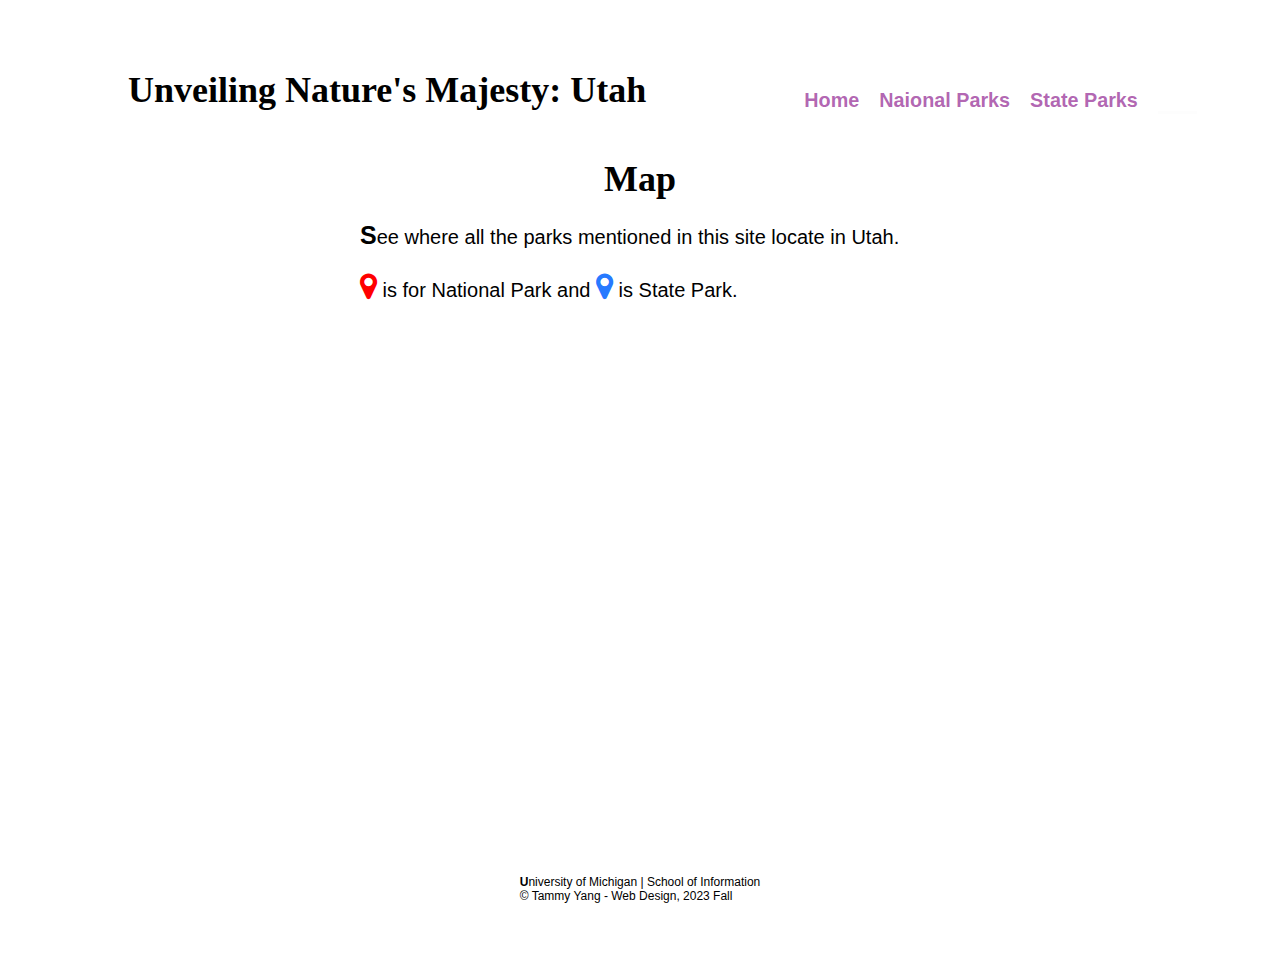
==== map.html @ 2d9d7cff "Add files via upload" ====
<!DOCTYPE html>
<html lang="en">
  <head>
    <meta charset="utf-8">
    <link rel="shortcut icon" type="image/png" href="images/illu.JPG"/>
    <link rel="stylesheet" type="text/css" href="css/html5reset.css">
    <link rel="stylesheet" type="text/css" href="css/style.css">
    <link rel="stylesheet" href="https://cdnjs.cloudflare.com/ajax/libs/font-awesome/4.7.0/css/font-awesome.min.css">
    <meta name="viewport" content="width=device-width, initial-scale=1.0">
    <title>Beauty of Utah</title>
  </head>


  <body>
        <a class = "skip" href="#map">Skip to Main Content</a>
        <header>
          <nav>
            <h1>Unveiling Nature's Majesty: Utah</h1>
            <ul class="nav_links">
              <li class="nav_item"><a href="index.html">Home</a></li>
              <li class="nav_item"><a href="nationalparks.html">Naional Parks</a></li>
              <li class="nav_item"><a href="statepark.html">State Parks</a></li>
              <li class="nav_item"><a href="#map" id='current'>Map</a></li>
            </ul>
        </nav>
      </header>

    <main class="map">
        <h2> Map </h2>
        <p>See where all the parks mentioned in this site locate in Utah.</p>
        <p><i class="fa fa-map-marker" style="font-size:30px;color:red"></i> is for National Park and <i class="fa fa-map-marker" style="font-size:30px;color:rgba(0, 98, 255, 0.862)"></i> is State Park.</p>
      <iframe src="https://www.google.com/maps/d/u/0/embed?mid=1Lz3XJM-lihIGNfI7tPfE2flI7vGwWCc&ehbc=2E312F" width="640" height="480"></iframe>

    <footer>
    <p>University of Michigan | School of Information <br/>
        &copy; Tammy Yang - Web Design, 2023 Fall</p>
    </footer>
  </body>
</html>
---- css/style.css ----
#logo {
    display: none;
}

body {
    background-image: url('../images/saltflat/IMG_2285.jpg');
    background-repeat: no-repeat;
    background-size: cover;
    background-attachment: fixed;
}

header {
    display:flex;
    flex-direction: column;
    align-items: stretch;
}

nav {
    padding-top: 4%;
    display: flex;
    flex-direction: row;
}

.nav_links {
    display: flex;
    flex-direction: row;
    justify-content: flex-end;
    padding: 20px;
}

.nav_links li {
    list-style: none;
}

.nav_item a {
    text-decoration: none;
    color: rgba(128, 0, 128, 0.614);
    font-size: 110%;
}

.nav_item {
    margin: 0 10px;
    text-decoration: none;
    font-weight: bold;
}

.nav_links a:hover {
    color: wheat;
    transition: transform 0.3s ease;
    border-bottom: 3px solid rgb(253, 253, 253);
}

.nav_links a:focus, .nav_links a:active {
    color: wheat;
    border-bottom: 3px solid rgb(253, 253, 253);
}

#current {
    color: white;
    border-bottom: 3px solid rgb(253, 253, 253);
}

.skip {
    position: relative;
    top: -100px;
    left: 5px;
}

.skip:focus {
    position: relative;
    top: 10px;
    left: 5px;
}

p {
    font-family: Arial, Helvetica, sans-serif;
    margin: 3% 10%;
    font-size: 20px;
    text-align: justify;
}

p::first-letter {
    font-size:25px;
    font-weight: bold;
}

h1 {
    font-family: Georgia, 'Times New Roman', Times, serif;
    font-size: 36px;
    font-weight: bold;
    margin-left: 10%;
    margin-bottom: 40px;
}

h2 {
    text-align: center;
    font-size: 36px;
    font-weight: bold;
    margin-top: 1%;
}

h3 {
    margin: 7% 0% 1% 10%;
    font-size: 30px;
    font-weight: bold;;
}

h4 {
    font-family: Arial, Helvetica, sans-serif;
    margin: 5% 0% 2% 10%;
    font-size: 26px;
}

.button-container {
    text-align: center;
    margin: -10% auto;
  }

.website-button {
    display: inline-block;
    padding: 10px 20px;
    background-color: #4CAF50;
    color: white;
    text-decoration: none;
    border-radius: 5px;
    transition: background-color 0.3s ease;
    text-align: center;
  }

  .website-button:hover {
    background-color: #45a049;
  }

.gallery {
    margin: 1% 5%;
    display: grid;
    grid-template-columns: repeat(3, 1fr);
    /* grid-template-rows: repeat(4, 180px);  with a fixed height of 150px */
    gap: 15px;
    justify-content: center;
    align-items: center;
}

.gallery img {
    width: 100%;
    height: 100%;
    object-fit: cover;
    border-radius: 10px;
    box-shadow: 0 0 10px rgba(0, 0, 0, 0.1);
    transition: transform 0.3s ease;
    opacity: 0.9;
}

.gallery img:hover {
    transform: scale(1.05);
    opacity: 1;
}

ul {
    list-style: disc;
    font-family: Arial, Helvetica, sans-serif;
    margin-left: 10%;
    font-size: 18px;
}

.map {
    text-align: center;
    width: 700px;
    margin: auto;
}

.main a {
    margin: 20% 10%;
}

footer {
    margin-top: 2%;
    display: flex;
    padding: 35px;
    justify-content: center;
    text-align: center;
}

footer p {
    font-size: 12px;
}

footer p::first-letter {
    font-size: 12px;
    font-weight: none;
}

.frame {
    width: 65%;
    background-color: white;
    border-radius: 1%;
    margin: 1% auto auto auto;
    padding-top: 1%;
    border: 10px solid white; /* White border */
    box-shadow: 0 0 10px rgba(0, 0, 0, 0.3); /* Slight shadow */
    padding: 10px 10px 8% 10px;
}

#scrollToTopBtn {
    display: none;
    position: fixed;
    bottom: 20px;
    right: 20px;
    background-color: #0c1f61;
    color: #fff;
    border: none;
    border-radius: 100%;
    padding: 25px 20px;
    cursor: pointer;
}


@media screen and (min-width: 900px) {
    .button-container {
        text-align: center;
        margin: -18% auto;
      }
}
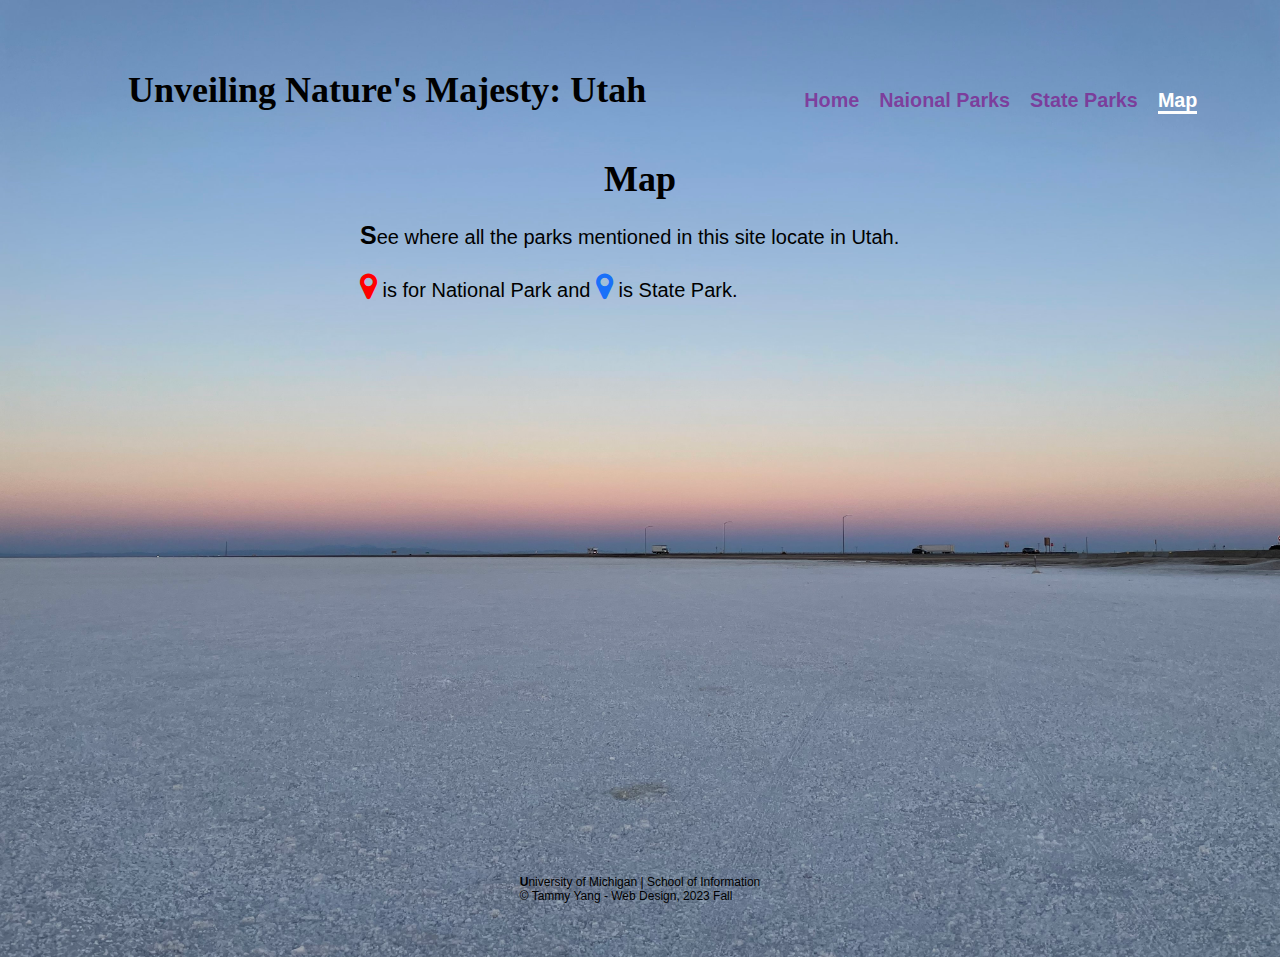
==== commit cfa3d051: "Update map.html" ====
--- a/map.html
+++ b/map.html
@@ -25,7 +25,7 @@
         </nav>
       </header>
 
-    <main class="map">
+    <main class="map" id="map">
         <h2> Map </h2>
         <p>See where all the parks mentioned in this site locate in Utah.</p>
         <p><i class="fa fa-map-marker" style="font-size:30px;color:red"></i> is for National Park and <i class="fa fa-map-marker" style="font-size:30px;color:rgba(0, 98, 255, 0.862)"></i> is State Park.</p>
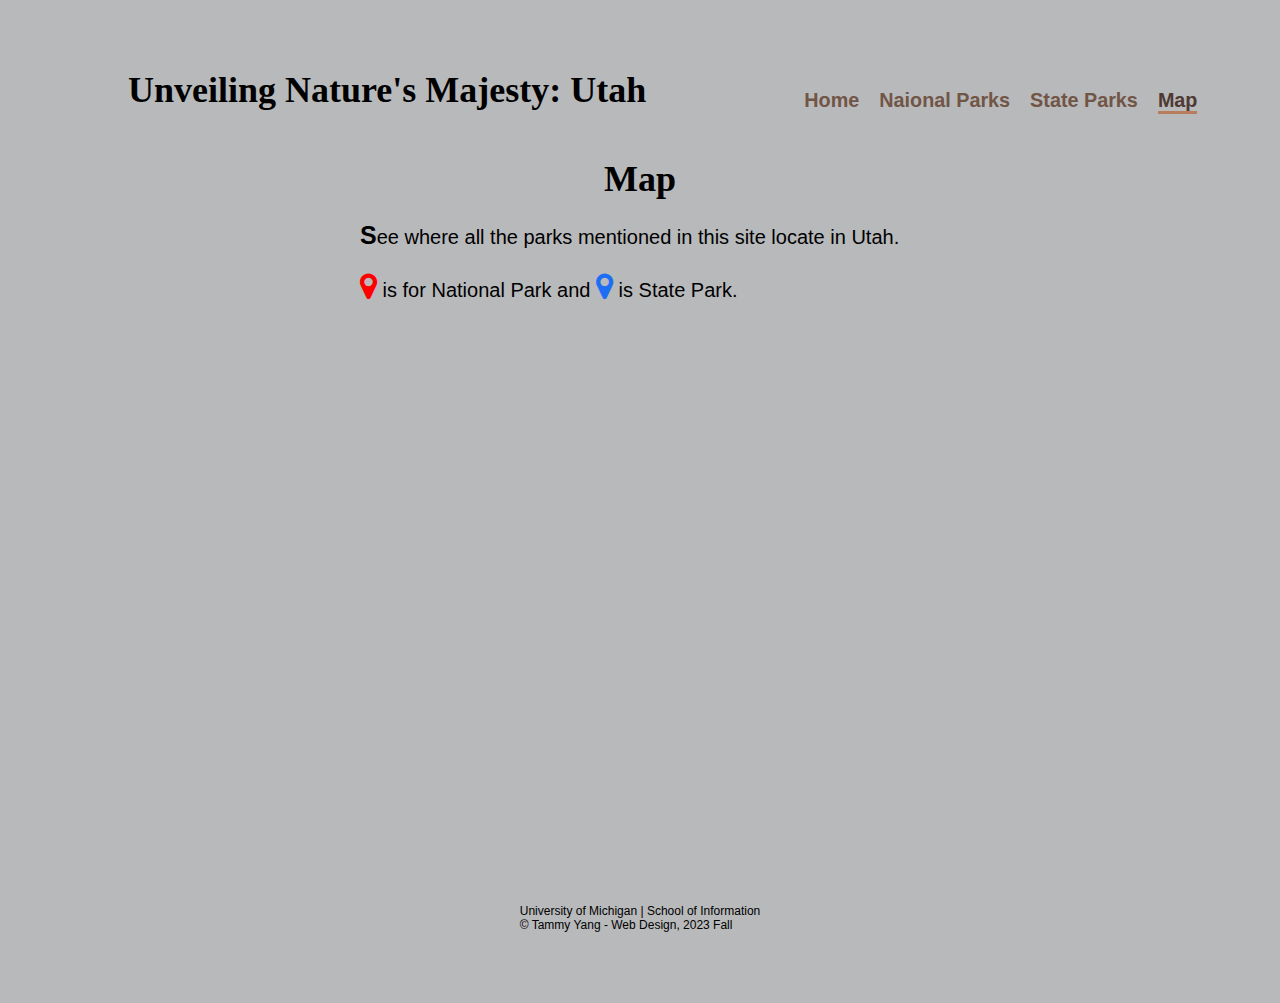
==== commit c61f7274: "Update map.html" ====
--- a/map.html
+++ b/map.html
@@ -29,7 +29,8 @@
         <h2> Map </h2>
         <p>See where all the parks mentioned in this site locate in Utah.</p>
         <p><i class="fa fa-map-marker" style="font-size:30px;color:red"></i> is for National Park and <i class="fa fa-map-marker" style="font-size:30px;color:rgba(0, 98, 255, 0.862)"></i> is State Park.</p>
-      <iframe src="https://www.google.com/maps/d/u/0/embed?mid=1Lz3XJM-lihIGNfI7tPfE2flI7vGwWCc&ehbc=2E312F" width="640" height="480"></iframe>
+        <iframe src="https://www.google.com/maps/d/u/0/embed?mid=1Lz3XJM-lihIGNfI7tPfE2flI7vGwWCc&ehbc=2E312F" width="640" height="480"></iframe>
+    </main>
 
     <footer>
     <p>University of Michigan | School of Information <br/>
--- a/css/style.css
+++ b/css/style.css
@@ -3,10 +3,11 @@
 }
 
 body {
-    background-image: url('../images/saltflat/IMG_2285.jpg');
+    /* background-image: url('../images/saltflat/IMG_2285.jpg');
     background-repeat: no-repeat;
     background-size: cover;
-    background-attachment: fixed;
+    background-attachment: fixed; */
+    background-color: #b8b9bb;
 }
 
 header {
@@ -34,7 +35,7 @@
 
 .nav_item a {
     text-decoration: none;
-    color: rgba(128, 0, 128, 0.614);
+    color: #715547;
     font-size: 110%;
 }
 
@@ -56,8 +57,8 @@
 }
 
 #current {
-    color: white;
-    border-bottom: 3px solid rgb(253, 253, 253);
+    color: #4f3933;
+    border-bottom: 3px solid #b87e5c;
 }
 
 .skip {
@@ -113,13 +114,13 @@
 
 .button-container {
     text-align: center;
-    margin: -10% auto;
+    margin: -18% auto;
   }
 
 .website-button {
     display: inline-block;
     padding: 10px 20px;
-    background-color: #4CAF50;
+    background-color: #514f2c;
     color: white;
     text-decoration: none;
     border-radius: 5px;
@@ -128,7 +129,7 @@
   }
 
   .website-button:hover {
-    background-color: #45a049;
+    background-color: #6f6b2e;
   }
 
 .gallery {
@@ -187,7 +188,7 @@
 
 footer p::first-letter {
     font-size: 12px;
-    font-weight: none;
+    font-weight: normal;
 }
 
 .frame {
@@ -214,10 +215,27 @@
     cursor: pointer;
 }
 
-
-@media screen and (min-width: 900px) {
+@media screen and (max-width: 900px) {
     .button-container {
         text-align: center;
         margin: -18% auto;
       }
-}+    .gallery {
+        margin: 1% 5%;
+        display: grid;
+        grid-template-columns: repeat(2, 1fr);
+        gap: 15px;
+        justify-content: center;
+        align-items: center;
+    }
+    .nav_links {
+        display: flex;
+        flex-direction: column;
+        justify-content: space-between;
+        padding: 20px;
+    }
+    .nav_item {
+        margin-bottom: 10px; /* Adjust the value to set the desired space between links */
+    }
+}
+
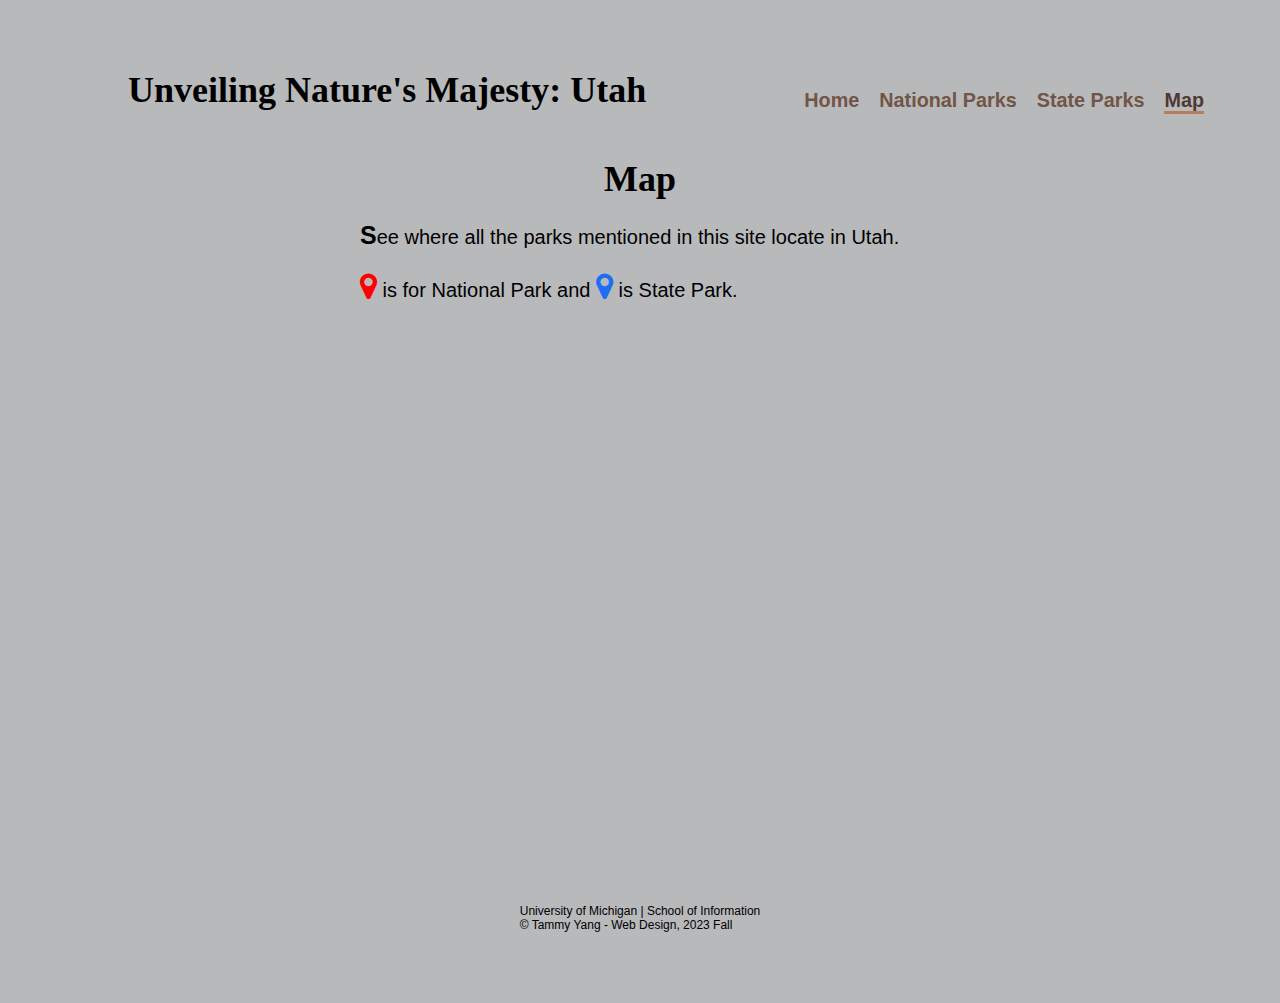
==== commit 2eda4626: "Update map.html" ====
--- a/map.html
+++ b/map.html
@@ -18,7 +18,7 @@
             <h1>Unveiling Nature's Majesty: Utah</h1>
             <ul class="nav_links">
               <li class="nav_item"><a href="index.html">Home</a></li>
-              <li class="nav_item"><a href="nationalparks.html">Naional Parks</a></li>
+              <li class="nav_item"><a href="nationalparks.html">National Parks</a></li>
               <li class="nav_item"><a href="statepark.html">State Parks</a></li>
               <li class="nav_item"><a href="#map" id='current'>Map</a></li>
             </ul>
--- a/css/style.css
+++ b/css/style.css
@@ -166,8 +166,13 @@
 
 .map {
     text-align: center;
-    width: 700px;
+    width: 100%;
+    max-width: 700px;
     margin: auto;
+}
+
+iframe {
+    width: 100%; /* Make the iframe responsive */
 }
 
 .main a {
